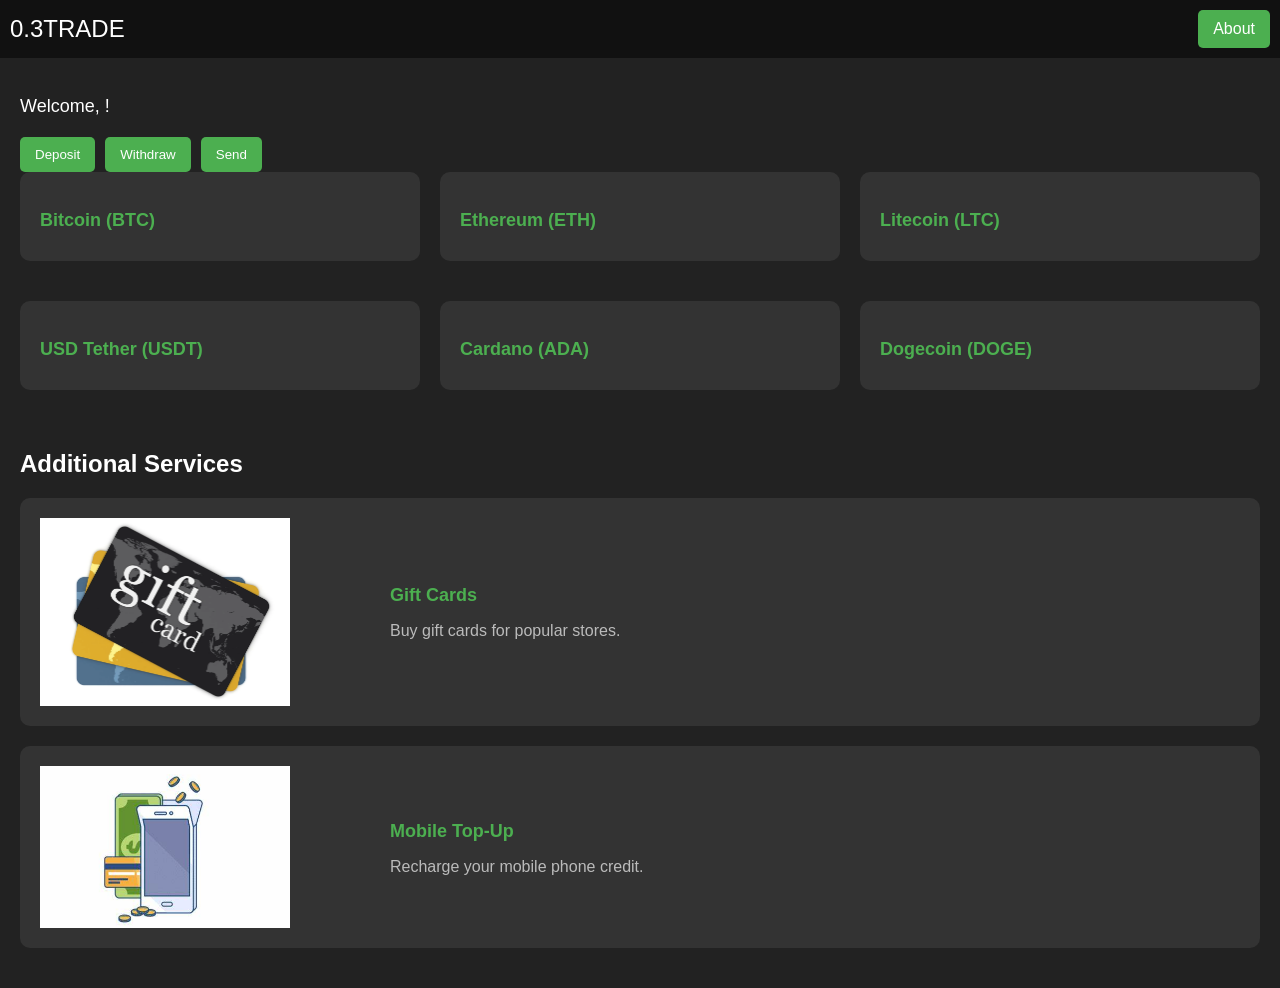
==== welcome-page.html @ a7a61494 "Add files via upload" ====
<!DOCTYPE html>
<html lang="en">
<head>
    <meta charset="UTF-8">
    <meta name="viewport" content="width=device-width, initial-scale=1.0">
    <title>Welcome to 0.3TRADE</title>
    <style>
        /* Your styles for the welcome page */
        body {
            margin: 0;
            padding: 0;
            font-family: 'Segoe UI', Tahoma, Geneva, Verdana, sans-serif;
            background-color: #222;
            color: #fff;
        }

        header {
            background-color: #111;
            padding: 10px;
            display: flex;
            justify-content: space-between;
            align-items: center;
        }

        .header-content {
            display: flex;
            align-items: center;
        }

        .title {
            font-size: 24px;
            margin-right: 20px;
        }

        .about-button {
            padding: 10px 15px;
            background-color: #4CAF50;
            color: #fff;
            text-decoration: none;
            border-radius: 5px;
            transition: background-color 0.3s ease;
        }

        .about-button:hover {
            background-color: #45a049;
        }

        main {
            padding: 20px;
        }

        .user-details {
            font-size: 18px;
            margin-bottom: 20px;
        }

        .wallet-balance {
            font-size: 24px;
            margin-bottom: 20px;
        }

        .wallet-buttons {
            display: flex;
            gap: 10px;
        }

        .wallet-buttons button {
            padding: 10px 15px;
            background-color: #4CAF50;
            color: #fff;
            text-decoration: none;
            border: none;
            border-radius: 5px;
            cursor: pointer;
            transition: background-color 0.3s ease;
        }

        .wallet-buttons button:hover {
            background-color: #45a049;
        }

        .crypto-wallets {
            display: flex;
            flex-wrap: wrap;
            gap: 20px;
        }

        .crypto-wallet {
            background-color: #333;
            padding: 20px;
            border-radius: 10px;
            flex: 1 1 calc(33.333% - 20px);
            box-sizing: border-box;
            margin-bottom: 20px;
            transition: transform 0.3s ease;
            cursor: pointer;
        }

        .crypto-wallet:hover {
            transform: scale(1.05);
        }

        .crypto-wallet h3 {
            font-size: 18px;
            margin-bottom: 10px;
            color: #4CAF50;
        }

        .crypto-wallet p {
            font-size: 16px;
            color: #bbb;
        }

        /* Additional Services Section */
        .additional-services {
            margin-top: 40px;
        }

        .additional-services h2 {
            font-size: 24px;
            margin-bottom: 20px;
        }

        .service {
            background-color: #333;
            padding: 20px;
            border-radius: 10px;
            margin-bottom: 20px;
            transition: transform 0.3s ease;
            cursor: pointer;
            display: flex;
            align-items: center;
        }

        .service:hover {
            transform: scale(1.05);
        }

        .service h3 {
            font-size: 18px;
            margin-bottom: 10px;
            color: #4CAF50;
        }

        .service p {
            font-size: 16px;
            color: #bbb;
        }

        .service img {
            width: 250px; /* Adjust the size of the images */
            margin-right: 100px; /* Add space between the image and text */
        }
    </style>
</head>
<body>
    <header>
        <div class="header-content">
            <div class="title">0.3TRADE</div>
        </div>
        <a href="#" class="about-button">About</a>
    </header>
    <main>
        <div class="user-details">
            <p>Welcome, <span id="user-name"></span>!</p>
        </div>
        <div id="main-wallet-balance" class="wallet-balance">
            <!-- Wallet balance will be dynamically updated here -->
        </div>
        <div class="wallet-buttons">
            <button class="redirect-button" onclick="redirectTo('deposit_page.html')">Deposit</button>
            <button class="redirect-button" onclick="redirectTo('withdraw_page.html')">Withdraw</button>
            <button class="redirect-button" onclick="redirectTo('send_page.html')">Send</button>
        </div>
       <!-- Updated Crypto List -->
<div class="crypto-wallets">
    <!-- Bitcoin (BTC) Crypto Wallet -->
    <div class="crypto-wallet" onclick="redirectToCryptoWalletPage('Bitcoin')">
        <h3>Bitcoin (BTC)</h3>
    </div>

    <!-- Ethereum (ETH) Crypto Wallet -->
    <div class="crypto-wallet" onclick="redirectToCryptoWalletPage('Ethereum')">
        <h3>Ethereum (ETH)</h3>
    </div>

    <!-- Litecoin (LTC) Crypto Wallet -->
    <div class="crypto-wallet" onclick="redirectToCryptoWalletPage('Litecoin')">
        <h3>Litecoin (LTC)</h3>
    </div>

    <!-- USD Tether (USDT) Crypto Wallet -->
    <div class="crypto-wallet" onclick="redirectToCryptoWalletPage('USDT')">
        <h3>USD Tether (USDT)</h3>
    </div>

    <!-- Cardano (ADA) Crypto Wallet -->
    <div class="crypto-wallet" onclick="redirectToCryptoWalletPage('Cardano')">
        <h3>Cardano (ADA)</h3>
    </div>

    <!-- Dogecoin (DOGE) Crypto Wallet -->
    <div class="crypto-wallet" onclick="redirectToCryptoWalletPage('Dogecoin')">
        <h3>Dogecoin (DOGE)</h3>
    </div>
</div>

<!-- Additional Services -->
<section class="additional-services">
    <h2>Additional Services</h2>
    <!-- Gift Cards -->
    <div class="service" onclick="redirectTo('giftcards_page.html')">
        <img src="giftcards.webp" alt="Gift Card Icon">
        <div>
            <h3>Gift Cards</h3>
            <p>Buy gift cards for popular stores.</p>
        </div>
    </div>
    <!-- Mobile Top-Up -->
    <div class="service" onclick="redirectTo('mobile_topup_page.html')">
        <img src="OIP.jpg" alt="Mobile Top-Up Icon">
        <div>
            <h3>Mobile Top-Up</h3>
            <p>Recharge your mobile phone credit.</p>
        </div>
    </div>
</section>
    </main>

<script>
    // Retrieve user name from localStorage
    const storedUserName = localStorage.getItem('userName');

    // Update the user name in the HTML
    if (storedUserName) {
        document.getElementById('user-name').textContent = storedUserName;
    }

    // Function to redirect to a page with query parameters
    function redirectTo(page) {
        window.location.href = page;
    }

    // Function to redirect to a crypto wallet page
    function redirectToCryptoWalletPage(wallet) {
        const walletPage = wallet.toLowerCase() + '_page.html';
        window.location.href = walletPage;
    }

    // Function to update wallet balance based on query parameters
    function updateWalletBalance() {
        const storedBalance = localStorage.getItem('walletBalance');
        const currentBalanceElement = document.getElementById('main-wallet-balance');

        if (storedBalance !== null) {
            currentBalanceElement.textContent = `Main Wallet Balance: ${storedBalance} MWK`;
        }
    }

    // Call the function to update wallet balance on page load
    updateWalletBalance();
</script>

</body>
</html>
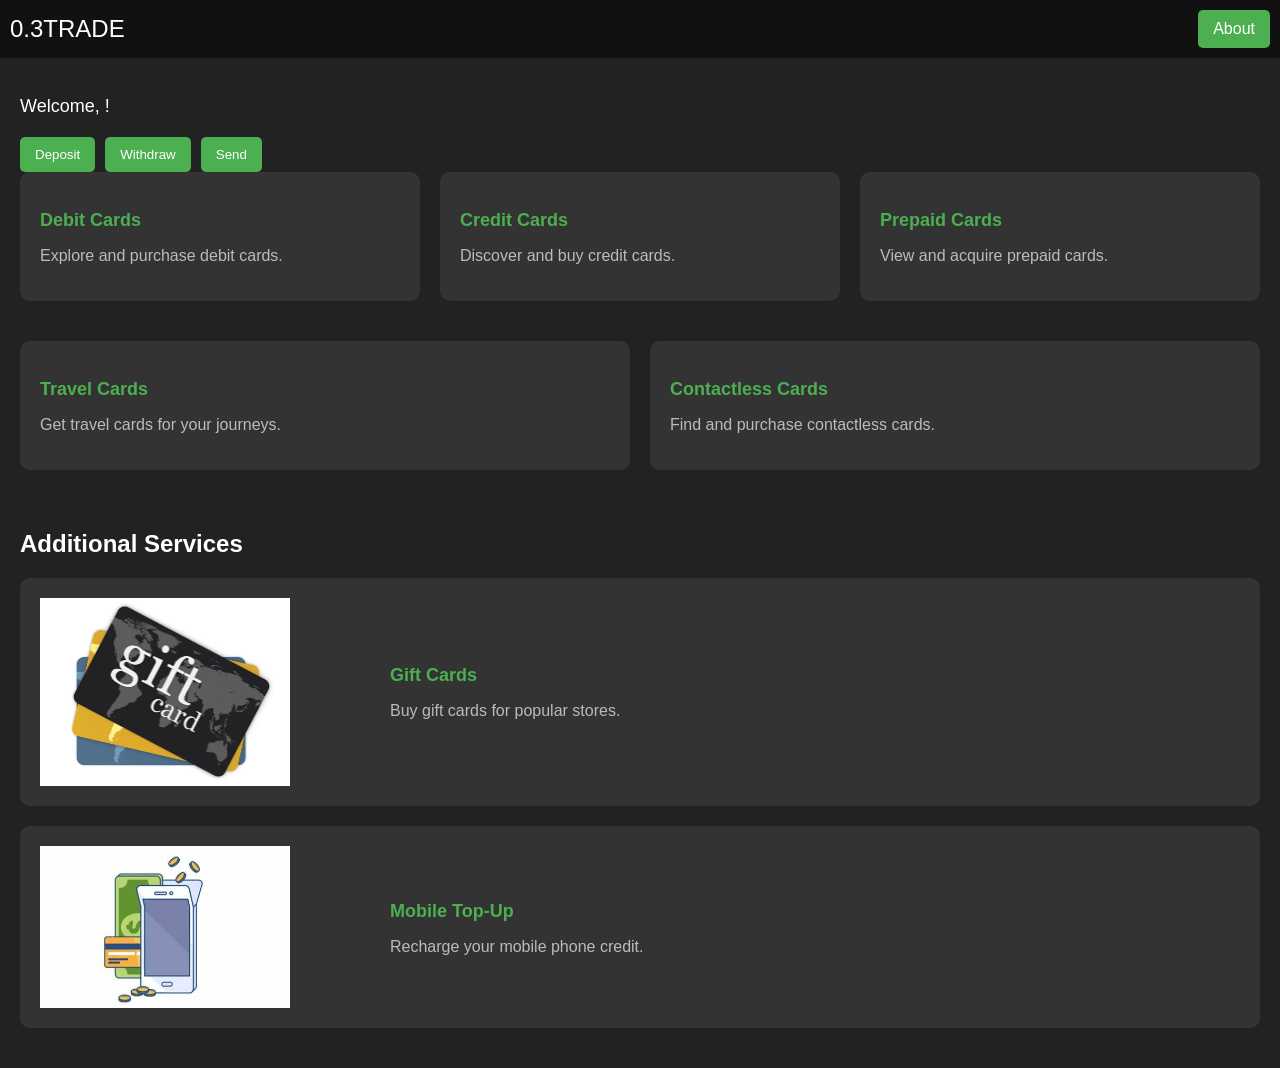
==== commit 23c8242d: "Update welcome-page.html" ====
--- a/welcome-page.html
+++ b/welcome-page.html
@@ -79,13 +79,13 @@
             background-color: #45a049;
         }
 
-        .crypto-wallets {
+        .visual-cards {
             display: flex;
             flex-wrap: wrap;
             gap: 20px;
         }
 
-        .crypto-wallet {
+        .visual-card {
             background-color: #333;
             padding: 20px;
             border-radius: 10px;
@@ -96,17 +96,17 @@
             cursor: pointer;
         }
 
-        .crypto-wallet:hover {
+        .visual-card:hover {
             transform: scale(1.05);
         }
 
-        .crypto-wallet h3 {
+        .visual-card h3 {
             font-size: 18px;
             margin-bottom: 10px;
             color: #4CAF50;
         }
 
-        .crypto-wallet p {
+        .visual-card p {
             font-size: 16px;
             color: #bbb;
         }
@@ -172,38 +172,34 @@
             <button class="redirect-button" onclick="redirectTo('withdraw_page.html')">Withdraw</button>
             <button class="redirect-button" onclick="redirectTo('send_page.html')">Send</button>
         </div>
-       <!-- Updated Crypto List -->
-<div class="crypto-wallets">
-    <!-- Bitcoin (BTC) Crypto Wallet -->
-    <div class="crypto-wallet" onclick="redirectToCryptoWalletPage('Bitcoin')">
-        <h3>Bitcoin (BTC)</h3>
+     <!-- Updated Visual Cards List -->
+     <div class="visual-cards">
+        <!-- Debit Cards -->
+        <div class="visual-card" onclick="redirectTo('debit_cards_page.html')">
+            <h3>Debit Cards</h3>
+            <p>Explore and purchase debit cards.</p>
+        </div>
+        <!-- Credit Cards -->
+        <div class="visual-card" onclick="redirectTo('credit_cards_page.html')">
+            <h3>Credit Cards</h3>
+            <p>Discover and buy credit cards.</p>
+        </div>
+        <!-- Prepaid Cards -->
+        <div class="visual-card" onclick="redirectTo('prepaid_cards_page.html')">
+            <h3>Prepaid Cards</h3>
+            <p>View and acquire prepaid cards.</p>
+        </div>
+        <!-- Travel Cards -->
+        <div class="visual-card" onclick="redirectTo('travel_cards_page.html')">
+            <h3>Travel Cards</h3>
+            <p>Get travel cards for your journeys.</p>
+        </div>
+        <!-- Contactless Cards -->
+        <div class="visual-card" onclick="redirectTo('contactless_cards_page.html')">
+            <h3>Contactless Cards</h3>
+            <p>Find and purchase contactless cards.</p>
+        </div>
     </div>
-
-    <!-- Ethereum (ETH) Crypto Wallet -->
-    <div class="crypto-wallet" onclick="redirectToCryptoWalletPage('Ethereum')">
-        <h3>Ethereum (ETH)</h3>
-    </div>
-
-    <!-- Litecoin (LTC) Crypto Wallet -->
-    <div class="crypto-wallet" onclick="redirectToCryptoWalletPage('Litecoin')">
-        <h3>Litecoin (LTC)</h3>
-    </div>
-
-    <!-- USD Tether (USDT) Crypto Wallet -->
-    <div class="crypto-wallet" onclick="redirectToCryptoWalletPage('USDT')">
-        <h3>USD Tether (USDT)</h3>
-    </div>
-
-    <!-- Cardano (ADA) Crypto Wallet -->
-    <div class="crypto-wallet" onclick="redirectToCryptoWalletPage('Cardano')">
-        <h3>Cardano (ADA)</h3>
-    </div>
-
-    <!-- Dogecoin (DOGE) Crypto Wallet -->
-    <div class="crypto-wallet" onclick="redirectToCryptoWalletPage('Dogecoin')">
-        <h3>Dogecoin (DOGE)</h3>
-    </div>
-</div>
 
 <!-- Additional Services -->
 <section class="additional-services">
